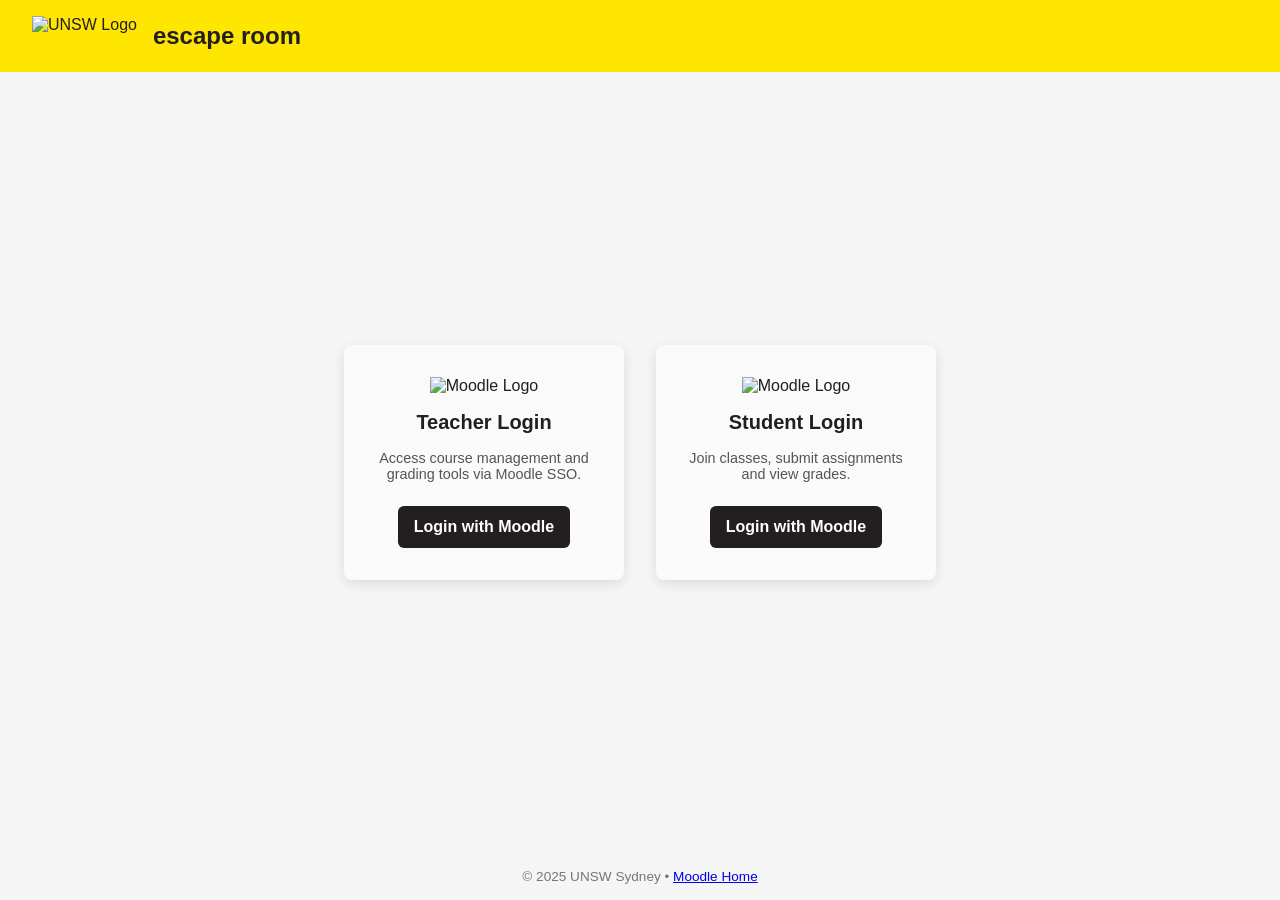
==== index.html @ 02e09d68 "Add files via upload" ====
<!DOCTYPE html>
<html lang="en">
<head>
  <meta charset="UTF-8" />
  <meta name="viewport" content="width=device-width, initial-scale=1.0"/>
  <title>UNSW Moodle Portal</title>
  <style>
    :root {
      --unsw-yellow: #ffe600;
      --unsw-charcoal: #231f20;
      --text-light: #ffffff;
      --card-bg: #fafafa;
    }
    * { box-sizing: border-box; margin: 0; padding: 0; font-family: "Arial", sans-serif; }
    body {
      min-height: 100vh;
      display: flex;
      flex-direction: column;
      background: #f5f5f5;
      color: var(--unsw-charcoal);
    }
    header {
      background: var(--unsw-yellow);
      padding: 1rem 2rem;
      display: flex;
      align-items: center;
      gap: 1rem;
    }
    header img {
      height: 40px;
    }
    header h1 {
      font-size: 1.5rem;
      font-weight: 600;
    }
    main {
      flex: 1;
      display: flex;
      justify-content: center;
      align-items: center;
      padding: 2rem;
    }
    .card-group {
      display: flex;
      gap: 2rem;
      flex-wrap: wrap;
      justify-content: center;
    }
    .login-card {
      background: var(--card-bg);
      border-radius: 8px;
      box-shadow: 0 4px 12px rgba(0,0,0,0.1);
      width: 280px;
      padding: 2rem 1.5rem;
      text-align: center;
    }
    .login-card img {
      height: 60px;
      margin-bottom: 1rem;
    }
    .login-card h2 {
      margin-bottom: 1rem;
      font-size: 1.25rem;
    }
    .login-card p {
      font-size: 0.9rem;
      margin-bottom: 1.5rem;
      color: #555;
    }
    .login-btn {
      display: inline-flex;
      align-items: center;
      gap: 0.5rem;
      padding: 0.75rem 1rem;
      font-size: 1rem;
      font-weight: 600;
      border: none;
      border-radius: 6px;
      cursor: pointer;
      background: var(--unsw-charcoal);
      color: var(--text-light);
      text-decoration: none;
      transition: background 0.2s;
    }
    .login-btn:hover {
      background: #000;
    }
    footer {
      text-align: center;
      padding: 1rem;
      font-size: 0.85rem;
      color: #777;
    }
  </style>
</head>
<body>
  <header>
    <img src="assets/unsw-logo.png" alt="UNSW Logo">
    <h1>escape room</h1>
  </header>
  <main>
    <div class="card-group">
      <!-- Teacher Card -->
      <div class="login-card">
        <img src="assets/moodle-logo.png" alt="Moodle Logo">
        <h2>Teacher Login</h2>
        <p>Access course management and grading tools via Moodle SSO.</p>
        <a href="https://moodle.unsw.edu.au/login/index.php?role=teacher"
           class="login-btn">Login with Moodle</a>
      </div>
      <!-- Student Card -->
      <div class="login-card">
        <img src="assets/moodle-logo.png" alt="Moodle Logo">
        <h2>Student Login</h2>
        <p>Join classes, submit assignments and view grades.</p>
        <a href="https://moodle.unsw.edu.au/login/index.php?role=student"
           class="login-btn">Login with Moodle</a>
      </div>
    </div>
  </main>
  <footer>&copy; 2025 UNSW Sydney • <a href="https://moodle.telt.unsw.edu.au">Moodle Home</a></footer>
</body>
</html>
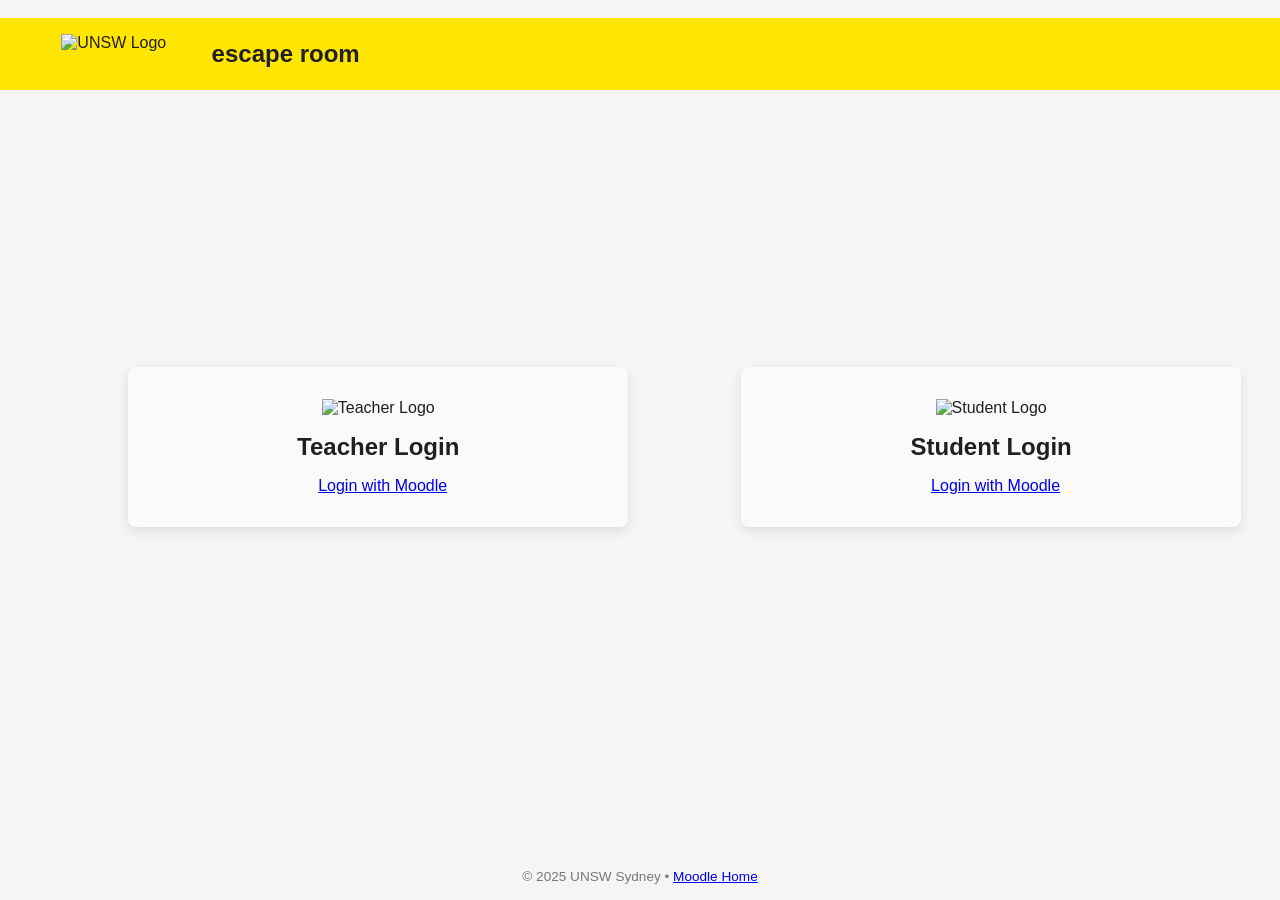
==== commit c897d198: "add icon" ====
--- a/index.html
+++ b/index.html
@@ -1,17 +1,27 @@
 <!DOCTYPE html>
 <html lang="en">
+
 <head>
+   
   <meta charset="UTF-8" />
-  <meta name="viewport" content="width=device-width, initial-scale=1.0"/>
-  <title>UNSW Moodle Portal</title>
-  <style>
+   
+  <meta name="viewport" content="width=device-width, initial-scale=1.0" />
+    <title>UNSW Moodle Portal</title>
+    <style>
     :root {
       --unsw-yellow: #ffe600;
       --unsw-charcoal: #231f20;
       --text-light: #ffffff;
       --card-bg: #fafafa;
     }
-    * { box-sizing: border-box; margin: 0; padding: 0; font-family: "Arial", sans-serif; }
+
+    * {
+      box-sizing: border-box;
+      margin: 0;
+      padding: 0;
+      font-family: "Arial", sans-serif;
+    }
+
     body {
       min-height: 100vh;
       display: flex;
@@ -19,6 +29,7 @@
       background: #f5f5f5;
       color: var(--unsw-charcoal);
     }
+
     header {
       background: var(--unsw-yellow);
       padding: 1rem 2rem;
@@ -26,13 +37,16 @@
       align-items: center;
       gap: 1rem;
     }
+
     header img {
       height: 40px;
     }
+
     header h1 {
       font-size: 1.5rem;
       font-weight: 600;
     }
+
     main {
       flex: 1;
       display: flex;
@@ -40,33 +54,39 @@
       align-items: center;
       padding: 2rem;
     }
+
     .card-group {
       display: flex;
       gap: 2rem;
       flex-wrap: wrap;
       justify-content: center;
     }
+
     .login-card {
       background: var(--card-bg);
       border-radius: 8px;
-      box-shadow: 0 4px 12px rgba(0,0,0,0.1);
-      width: 280px;
+      box-shadow: 0 4px 12px rgba(0, 0, 0, 0.1);
+      width: 500px;
       padding: 2rem 1.5rem;
       text-align: center;
     }
+
     .login-card img {
       height: 60px;
       margin-bottom: 1rem;
     }
+
     .login-card h2 {
       margin-bottom: 1rem;
-      font-size: 1.25rem;
+      font-size: 1.5rem;
     }
+
     .login-card p {
       font-size: 0.9rem;
       margin-bottom: 1.5rem;
       color: #555;
     }
+
     .login-btn {
       display: inline-flex;
       align-items: center;
@@ -82,9 +102,11 @@
       text-decoration: none;
       transition: background 0.2s;
     }
+
     .login-btn:hover {
       background: #000;
     }
+
     footer {
       text-align: center;
       padding: 1rem;
@@ -93,31 +115,31 @@
     }
   </style>
 </head>
+
 <body>
-  <header>
-    <img src="assets/unsw-logo.png" alt="UNSW Logo">
-    <h1>escape room</h1>
-  </header>
-  <main>
-    <div class="card-group">
-      <!-- Teacher Card -->
-      <div class="login-card">
-        <img src="assets/moodle-logo.png" alt="Moodle Logo">
-        <h2>Teacher Login</h2>
-        <p>Access course management and grading tools via Moodle SSO.</p>
-        <a href="https://moodle.unsw.edu.au/login/index.php?role=teacher"
-           class="login-btn">Login with Moodle</a>
-      </div>
-      <!-- Student Card -->
-      <div class="login-card">
-        <img src="assets/moodle-logo.png" alt="Moodle Logo">
-        <h2>Student Login</h2>
-        <p>Join classes, submit assignments and view grades.</p>
-        <a href="https://moodle.unsw.edu.au/login/index.php?role=student"
-           class="login-btn">Login with Moodle</a>
-      </div>
-    </div>
-  </main>
-  <footer>&copy; 2025 UNSW Sydney • <a href="https://moodle.telt.unsw.edu.au">Moodle Home</a></footer>
+    <header>
+        <img src="../assets/unsw-logo.png" alt="UNSW Logo">
+        <h1>escape room</h1>
+      </header>
+    <main>
+        <div class="card-group">
+            <!-- Teacher Card -->
+            <div class="login-card">
+                <img src="../assets/teacher.png" alt="Teacher Logo">
+                <h2>Teacher Login</h2>
+                <a href="https://moodle.unsw.edu.au/login/index.php?role=teacher"            class="login-btn">Login
+          with Moodle</a>
+              </div>
+            <!-- Student Card -->
+            <div class="login-card">
+                <img src="../assets/graduation.png" alt="Student Logo">
+                <h2>Student Login</h2>
+                <a href="https://moodle.unsw.edu.au/login/index.php?role=student"            class="login-btn">Login
+          with Moodle</a>
+              </div>
+          </div>
+      </main>
+    <footer>&copy; 2025 UNSW Sydney • <a href="https://moodle.telt.unsw.edu.au">Moodle Home</a></footer>
 </body>
-</html>
+
+</html>
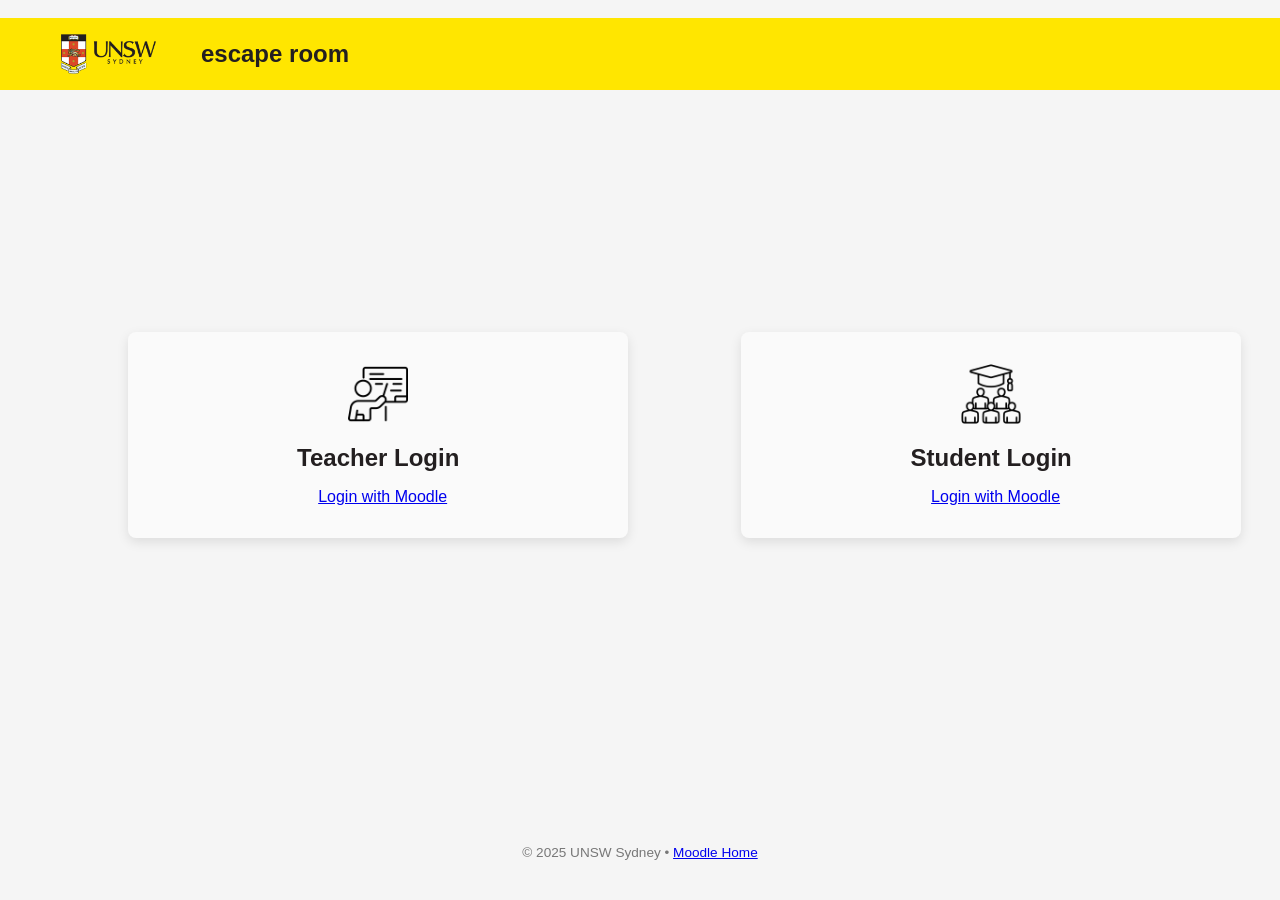
==== commit c32108c2: "add icon" ====
--- a/index.html
+++ b/index.html
@@ -112,27 +112,29 @@
       padding: 1rem;
       font-size: 0.85rem;
       color: #777;
+      margin-top: auto;
+      margin-bottom: 1.5rem;
     }
   </style>
 </head>
 
 <body>
     <header>
-        <img src="../assets/unsw-logo.png" alt="UNSW Logo">
+        <img src="assets/logo.png" alt="UNSW Logo">
         <h1>escape room</h1>
       </header>
     <main>
         <div class="card-group">
             <!-- Teacher Card -->
             <div class="login-card">
-                <img src="../assets/teacher.png" alt="Teacher Logo">
+                <img src="assets/teacher.png" alt="Teacher Logo">
                 <h2>Teacher Login</h2>
                 <a href="https://moodle.unsw.edu.au/login/index.php?role=teacher"            class="login-btn">Login
           with Moodle</a>
               </div>
             <!-- Student Card -->
             <div class="login-card">
-                <img src="../assets/graduation.png" alt="Student Logo">
+                <img src="assets/graduation.png" alt="Student Logo">
                 <h2>Student Login</h2>
                 <a href="https://moodle.unsw.edu.au/login/index.php?role=student"            class="login-btn">Login
           with Moodle</a>
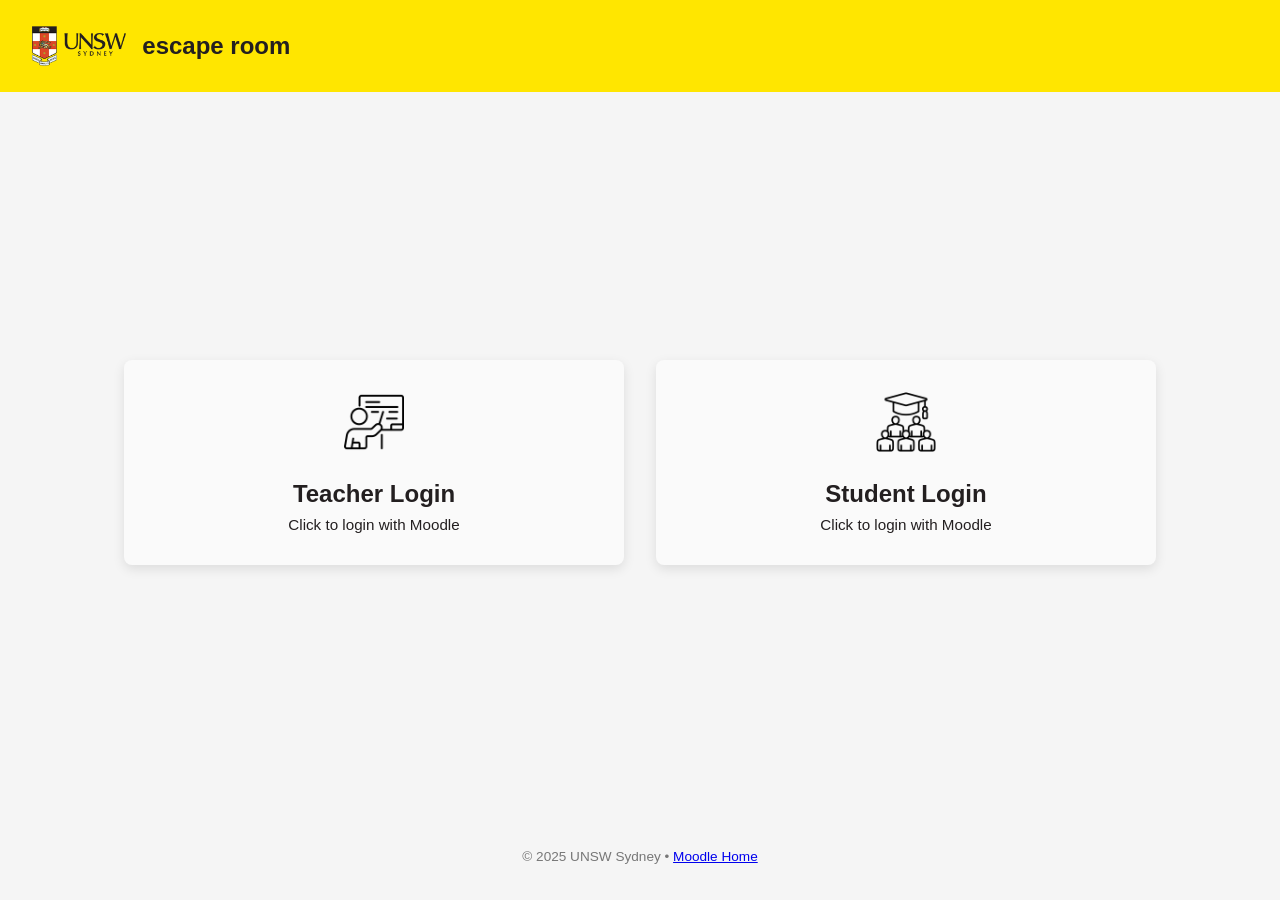
==== commit d663ac42: "add icon" ====
--- a/index.html
+++ b/index.html
@@ -1,13 +1,10 @@
 <!DOCTYPE html>
 <html lang="en">
-
 <head>
-   
   <meta charset="UTF-8" />
-   
   <meta name="viewport" content="width=device-width, initial-scale=1.0" />
-    <title>UNSW Moodle Portal</title>
-    <style>
+  <title>UNSW Moodle Portal</title>
+  <style>
     :root {
       --unsw-yellow: #ffe600;
       --unsw-charcoal: #231f20;
@@ -15,10 +12,13 @@
       --card-bg: #fafafa;
     }
 
+    html, body {
+      margin: 0;
+      padding: 0;
+    }
+
     * {
       box-sizing: border-box;
-      margin: 0;
-      padding: 0;
       font-family: "Arial", sans-serif;
     }
 
@@ -69,42 +69,29 @@
       width: 500px;
       padding: 2rem 1.5rem;
       text-align: center;
+      cursor: pointer;
+      transition: transform 0.2s, box-shadow 0.2s;
+    }
+
+    .login-card:hover {
+      transform: translateY(-4px);
+      box-shadow: 0 6px 16px rgba(0, 0, 0, 0.15);
     }
 
     .login-card img {
       height: 60px;
-      margin-bottom: 1rem;
+      margin-bottom: 0.3rem;
     }
 
     .login-card h2 {
-      margin-bottom: 1rem;
+      margin-bottom: 0.5rem;
       font-size: 1.5rem;
     }
 
-    .login-card p {
-      font-size: 0.9rem;
-      margin-bottom: 1.5rem;
-      color: #555;
-    }
-
-    .login-btn {
-      display: inline-flex;
-      align-items: center;
-      gap: 0.5rem;
-      padding: 0.75rem 1rem;
-      font-size: 1rem;
-      font-weight: 600;
-      border: none;
-      border-radius: 6px;
-      cursor: pointer;
-      background: var(--unsw-charcoal);
-      color: var(--text-light);
-      text-decoration: none;
-      transition: background 0.2s;
-    }
-
-    .login-btn:hover {
-      background: #000;
+    .login-text {
+      font-size: 0.95rem;
+      color: var(--unsw-charcoal);
+      margin-top: 0.5rem;
     }
 
     footer {
@@ -112,36 +99,38 @@
       padding: 1rem;
       font-size: 0.85rem;
       color: #777;
-      margin-top: auto;
-      margin-bottom: 1.5rem;
+      margin-bottom: 20px;
     }
   </style>
 </head>
+<body>
 
-<body>
-    <header>
-        <img src="assets/logo.png" alt="UNSW Logo">
-        <h1>escape room</h1>
-      </header>
-    <main>
-        <div class="card-group">
-            <!-- Teacher Card -->
-            <div class="login-card">
-                <img src="assets/teacher.png" alt="Teacher Logo">
-                <h2>Teacher Login</h2>
-                <a href="https://moodle.unsw.edu.au/login/index.php?role=teacher"            class="login-btn">Login
-          with Moodle</a>
-              </div>
-            <!-- Student Card -->
-            <div class="login-card">
-                <img src="assets/graduation.png" alt="Student Logo">
-                <h2>Student Login</h2>
-                <a href="https://moodle.unsw.edu.au/login/index.php?role=student"            class="login-btn">Login
-          with Moodle</a>
-              </div>
-          </div>
-      </main>
-    <footer>&copy; 2025 UNSW Sydney • <a href="https://moodle.telt.unsw.edu.au">Moodle Home</a></footer>
+  <header>
+    <img src="assets/logo.png" alt="UNSW Logo">
+    <h1>escape room</h1>
+  </header>
+
+  <main>
+    <div class="card-group">
+      <!-- Teacher Card -->
+      <div class="login-card" onclick="location.href='https://moodle.unsw.edu.au/login/index.php?role=teacher'">
+        <img src="assets/teacher.png" alt="Teacher Logo">
+        <h2>Teacher Login</h2>
+        <div class="login-text">Click to login with Moodle</div>
+      </div>
+
+      <!-- Student Card -->
+      <div class="login-card" onclick="location.href='https://moodle.unsw.edu.au/login/index.php?role=student'">
+        <img src="assets/graduation.png" alt="Student Logo">
+        <h2>Student Login</h2>
+        <div class="login-text">Click to login with Moodle</div>
+      </div>
+    </div>
+  </main>
+
+  <footer>
+    &copy; 2025 UNSW Sydney • <a href="https://moodle.telt.unsw.edu.au">Moodle Home</a>
+  </footer>
+
 </body>
-
 </html>
